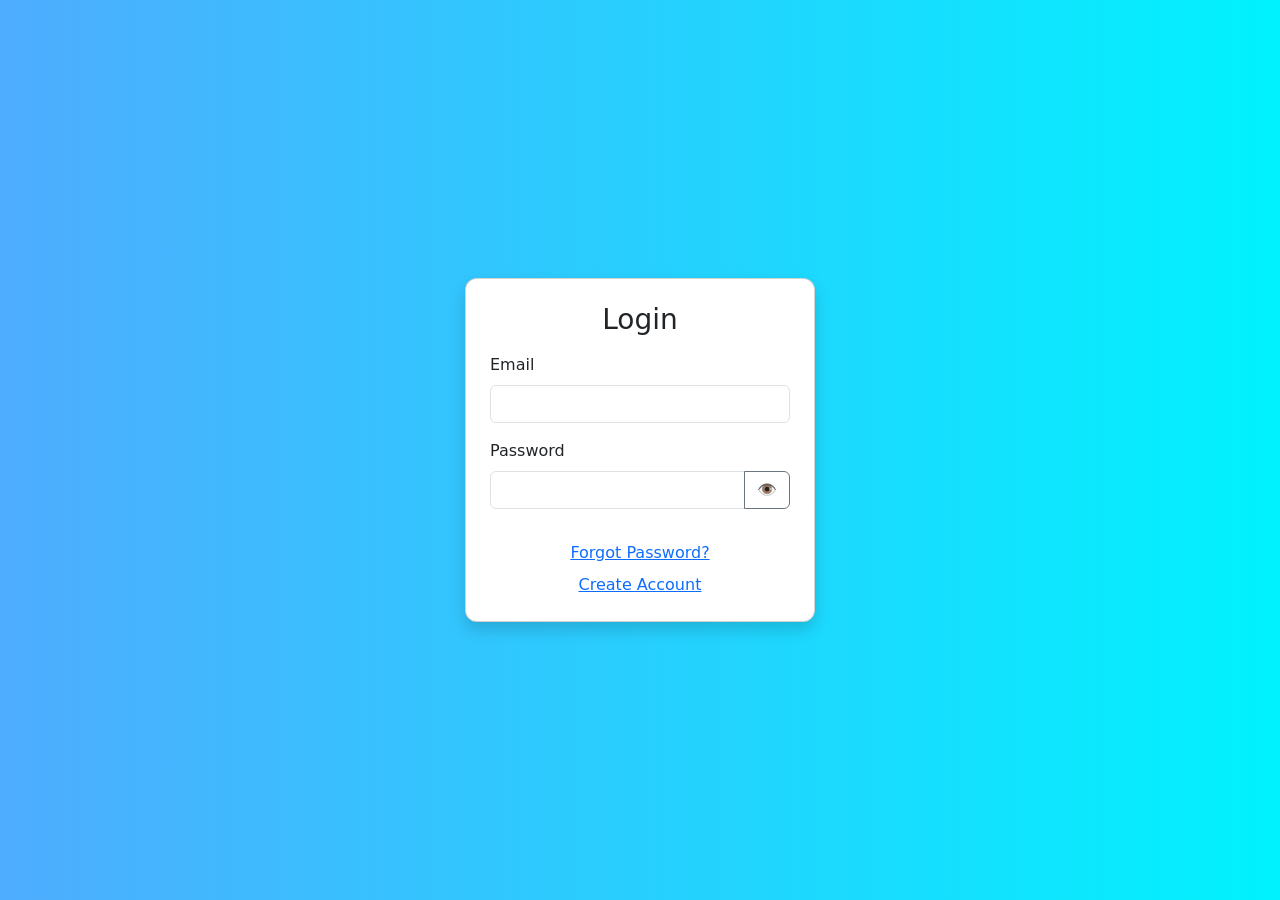
==== index.html @ 3dd90c4c "index.html" ====
<!DOCTYPE html>
<html lang="en">
<head>
    <link href="https://cdn.jsdelivr.net/npm/bootstrap@5.3.2/dist/css/bootstrap.min.css" rel="stylesheet">
    <link rel="stylesheet" href="styles.css">

    <meta charset="UTF-8">
    <title>Login</title>
</head>
    
<body>

<div class="container d-flex justify-content-center align-items-center vh-100">

<div class="card p-4 shadow" style="width:350px;">

<h3 class="text-center mb-3">Login</h3>

<form>

<div class="mb-3">
<label class="form-label">Email</label>
<input type="email" class="form-control" required>
</div>

<div class="mb-3">
<label class="form-label">Password</label>

<div class="input-group">
<input type="password" id="password" class="form-control">

<button class="btn btn-outline-secondary" type="button" onclick="togglePassword()">👁️</button>
</div>

</div>
   


</form>

<div class="text-center mt-3">
<a href="forgot-password.html">Forgot Password?</a>
</div>

<div class="text-center mt-2">
<a href="register.html">Create Account</a>
</div>

</div>
</div>

</body>
</html>
---- styles.css ----
body{
background: linear-gradient(to right,#4facfe,#00f2fe);
}

.card{
border-radius:15px;
}
.card:hover{
transform: translateY(-5px);
transition: 0.3s;
}
.navbar{
box-shadow: 0 4px 10px rgba(0,0,0,0.2);
}

.card{
border-radius: 12px;
}
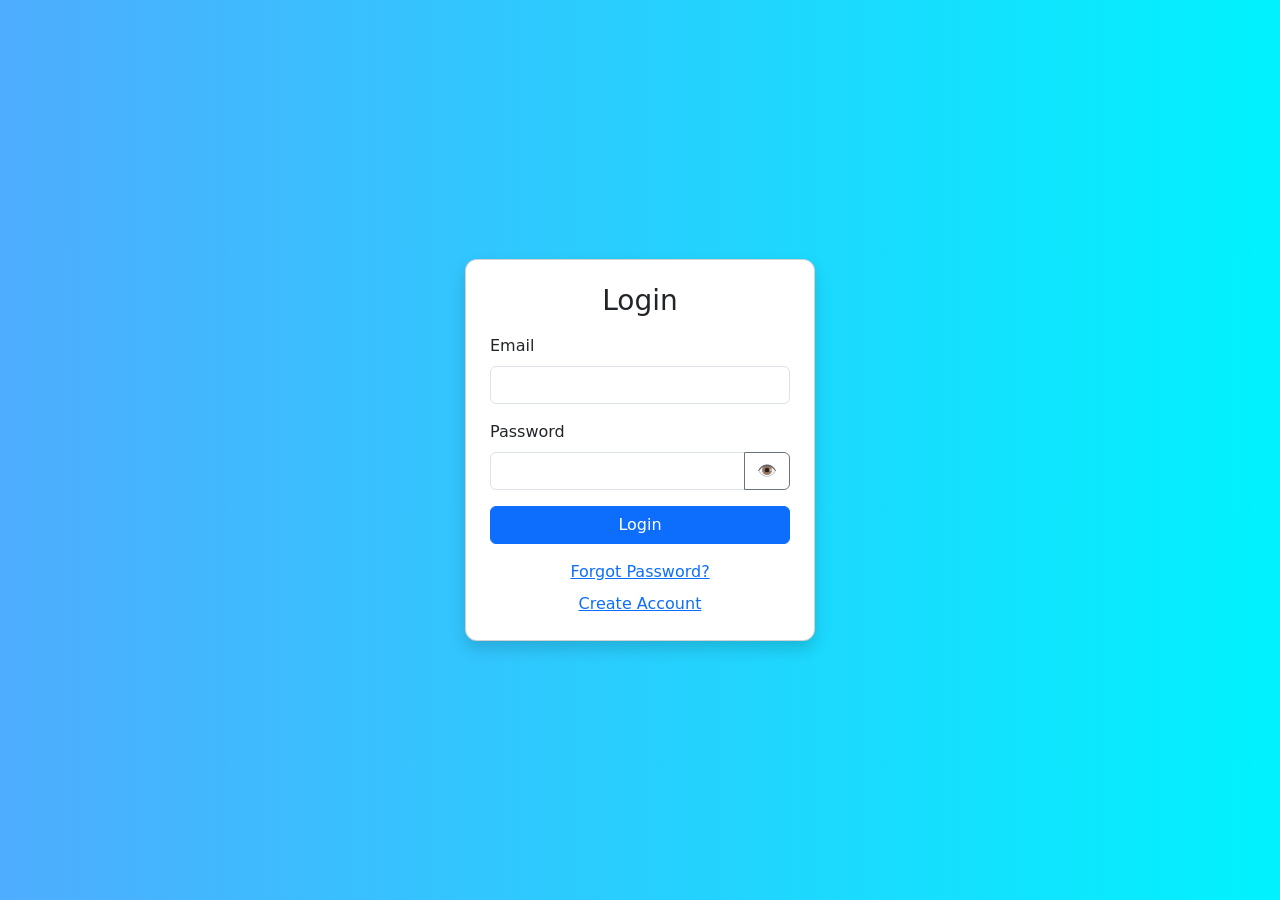
==== commit 15fca2aa: "index.html" ====
--- a/index.html
+++ b/index.html
@@ -1,13 +1,13 @@
 <!DOCTYPE html>
 <html lang="en">
 <head>
+    <meta charset="UTF-8">
+    <title>Login</title>
+
     <link href="https://cdn.jsdelivr.net/npm/bootstrap@5.3.2/dist/css/bootstrap.min.css" rel="stylesheet">
     <link rel="stylesheet" href="styles.css">
+</head>
 
-    <meta charset="UTF-8">
-    <title>Login</title>
-</head>
-    
 <body>
 
 <div class="container d-flex justify-content-center align-items-center vh-100">
@@ -18,26 +18,32 @@
 
 <form>
 
+<!-- EMAIL -->
 <div class="mb-3">
 <label class="form-label">Email</label>
-<input type="email" class="form-control" required>
+<input type="email" id="email" class="form-control" required>
 </div>
 
+<!-- PASSWORD -->
 <div class="mb-3">
 <label class="form-label">Password</label>
 
 <div class="input-group">
-<input type="password" id="password" class="form-control">
+<input type="password" id="password" class="form-control" required>
 
 <button class="btn btn-outline-secondary" type="button" onclick="togglePassword()">👁️</button>
 </div>
 
 </div>
-   
 
+<!-- LOGIN BUTTON -->
+<button type="button" class="btn btn-primary w-100" onclick="validateLogin()">
+Login
+</button>
 
 </form>
 
+<!-- LINKS -->
 <div class="text-center mt-3">
 <a href="forgot-password.html">Forgot Password?</a>
 </div>
@@ -49,5 +55,32 @@
 </div>
 </div>
 
+<!-- JAVASCRIPT -->
+<script>
+
+// 👁️ Toggle Password
+function togglePassword(){
+let pass = document.getElementById("password");
+pass.type = pass.type === "password" ? "text" : "password";
+}
+
+// ✅ Login Validation
+function validateLogin(){
+let email = document.getElementById("email").value;
+let pass = document.getElementById("password").value;
+
+if(email === "" || pass === ""){
+alert("Please fill all fields");
+return;
+}
+
+alert("Login Successful");
+
+// optional redirect
+// window.location.href = "dashboard.html";
+}
+
+</script>
+
 </body>
 </html>
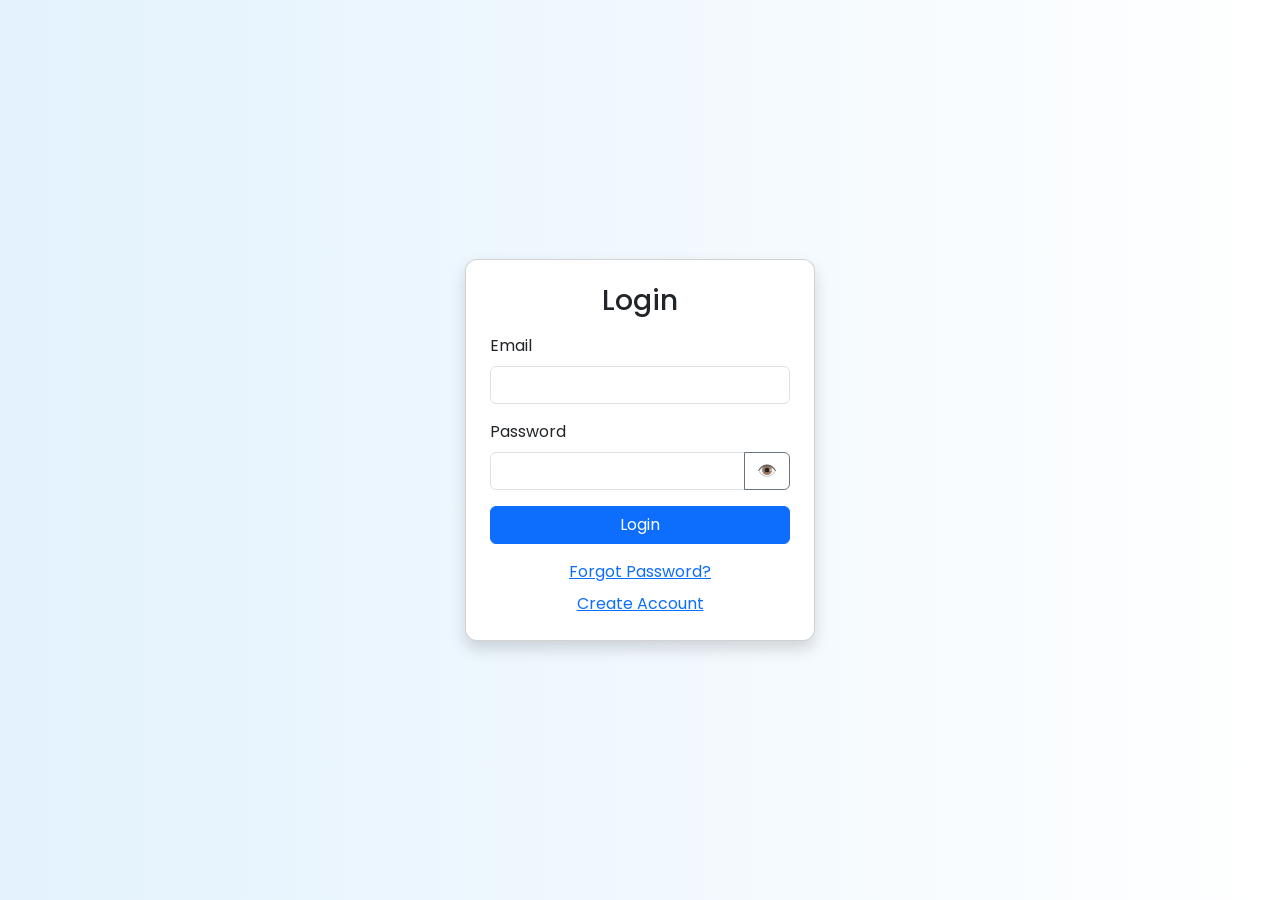
==== commit 5c4b7435: "index.html" ====
--- a/index.html
+++ b/index.html
@@ -3,7 +3,7 @@
 <head>
     <meta charset="UTF-8">
     <title>Login</title>
-
+  <link href="https://fonts.googleapis.com/css2?family=Poppins&display=swap" rel="stylesheet">
     <link href="https://cdn.jsdelivr.net/npm/bootstrap@5.3.2/dist/css/bootstrap.min.css" rel="stylesheet">
     <link rel="stylesheet" href="styles.css">
 </head>
--- a/styles.css
+++ b/styles.css
@@ -1,5 +1,15 @@
 body{
 background: linear-gradient(to right,#4facfe,#00f2fe);
+}
+:root {
+    --primary-color: #4a90e2;
+    --secondary-color: #6c757d;
+}
+body {
+    font-family: 'Poppins', sans-serif;
+}
+body {
+    background: linear-gradient(to right, #e3f2fd, #ffffff);
 }
 
 .card{
@@ -7,7 +17,7 @@
 }
 .card:hover{
 transform: translateY(-5px);
-transition: 0.3s;
+transition: all 0.3s ease;
 }
 .navbar{
 box-shadow: 0 4px 10px rgba(0,0,0,0.2);
@@ -16,3 +26,11 @@
 .card{
 border-radius: 12px;
 }
+.dashboard-card {
+   transition: all 0.3s ease;
+    border-radius: 12px;
+}
+
+.dashboard-card:hover {
+    transform: scale(1.05);
+}
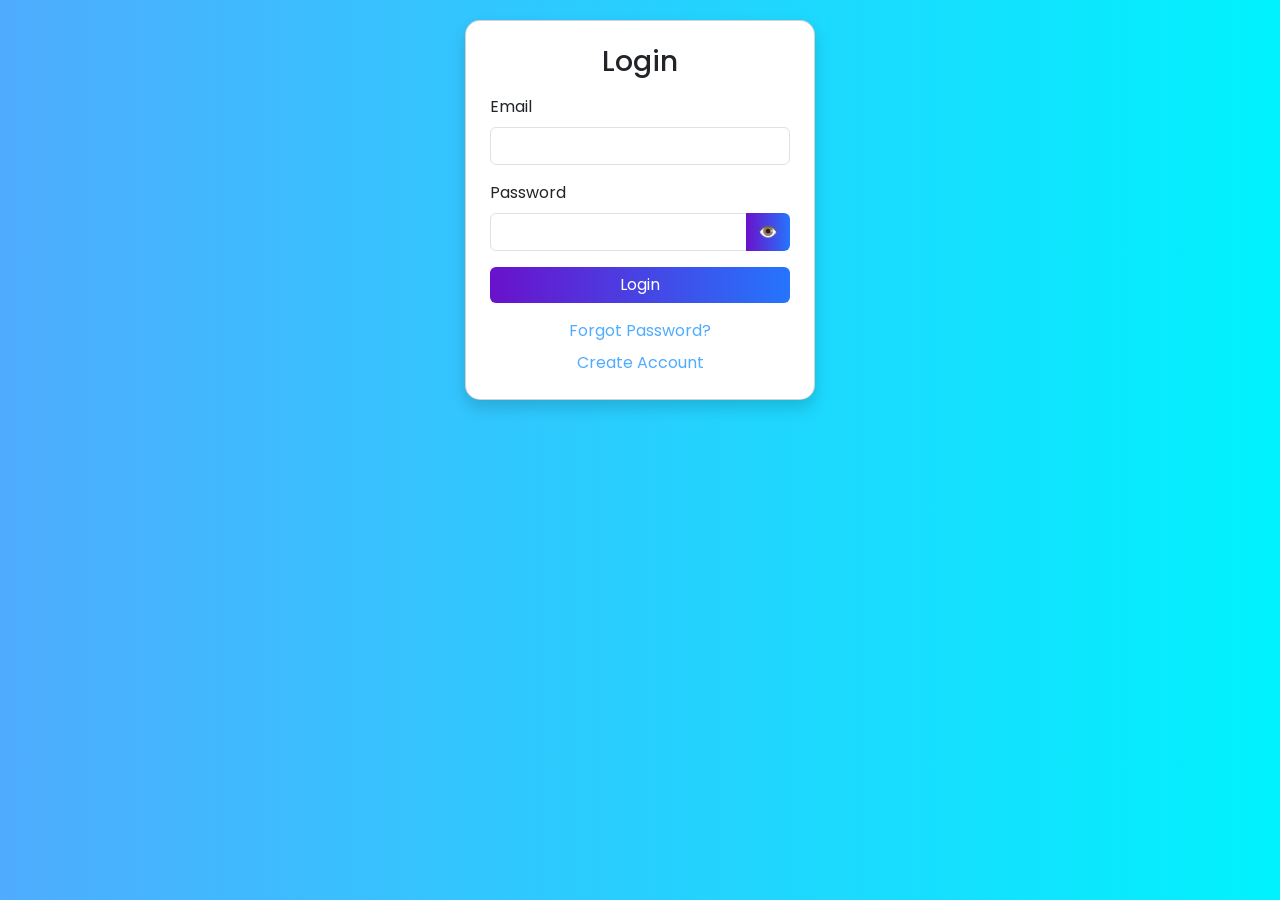
==== commit d60dec9e: "index.html" ====
--- a/index.html
+++ b/index.html
@@ -3,14 +3,14 @@
 <head>
     <meta charset="UTF-8">
     <title>Login</title>
-  <link href="https://fonts.googleapis.com/css2?family=Poppins&display=swap" rel="stylesheet">
+ <link href="https://fonts.googleapis.com/css2?family=Poppins&display=swap" rel="stylesheet">
     <link href="https://cdn.jsdelivr.net/npm/bootstrap@5.3.2/dist/css/bootstrap.min.css" rel="stylesheet">
     <link rel="stylesheet" href="styles.css">
 </head>
 
 <body>
 
-<div class="container d-flex justify-content-center align-items-center vh-100">
+<div class="container d-flex justify-content-center align-items-center">
 
 <div class="card p-4 shadow" style="width:350px;">
 
--- a/styles.css
+++ b/styles.css
@@ -1,36 +1,102 @@
-body{
-background: linear-gradient(to right,#4facfe,#00f2fe);
+/* ===== Root Colors ===== */
+:root {
+    --primary-color: #4facfe;
+    --secondary-color: #00f2fe;
+    --text-color: #333;
 }
-:root {
-    --primary-color: #4a90e2;
-    --secondary-color: #6c757d;
+
+/* ===== Body Styling ===== */
+html, body {
+    height: 100%;
+    margin: 0;
+    padding: 0;
 }
+
 body {
     font-family: 'Poppins', sans-serif;
-}
-body {
-    background: linear-gradient(to right, #e3f2fd, #ffffff);
+    background: linear-gradient(to right, #4facfe, #00f2fe);
+    min-height: 100vh;
+    margin: 0;
 }
 
-.card{
-border-radius:15px;
-}
-.card:hover{
-transform: translateY(-5px);
-transition: all 0.3s ease;
-}
-.navbar{
-box-shadow: 0 4px 10px rgba(0,0,0,0.2);
+/* ===== Card Styling ===== */
+.card {
+    border-radius: 15px;
+    box-shadow: 0 8px 20px rgba(0,0,0,0.15);
+    transition: all 0.3s ease;
 }
 
-.card{
-border-radius: 12px;
+/* Hover Effect for Cards */
+.card:hover {
+    transform: translateY(-5px);
 }
+
+/* ===== Dashboard Card ===== */
 .dashboard-card {
-   transition: all 0.3s ease;
     border-radius: 12px;
+    transition: all 0.3s ease;
 }
 
 .dashboard-card:hover {
     transform: scale(1.05);
 }
+
+/* ===== Navbar ===== */
+.navbar {
+    box-shadow: 0 4px 10px rgba(0,0,0,0.2);
+}
+
+/* ===== Buttons ===== */
+button, .btn {
+    background: linear-gradient(to right, #6a11cb, #2575fc);
+    border: none;
+    color: white;
+    transition: all 0.3s ease;
+}
+
+/* Button Hover */
+button:hover, .btn:hover {
+    transform: scale(1.05);
+    opacity: 0.9;
+}
+
+/* ===== Links ===== */
+a {
+    color: var(--primary-color);
+    text-decoration: none;
+    transition: 0.3s;
+}
+
+/* Link Hover */
+a:hover {
+    color: #0056b3;
+    text-decoration: underline;
+}
+
+/* ===== Input Fields ===== */
+input {
+    border-radius: 8px;
+    padding: 10px;
+    border: 1px solid #ccc;
+    transition: 0.3s;
+}
+
+/* Input Focus */
+input:focus {
+    border-color: var(--primary-color);
+    outline: none;
+    box-shadow: 0 0 5px rgba(79, 172, 254, 0.5);
+}
+
+/* ===== Spacing Utility ===== */
+.container, .card {
+    padding: 20px;
+}
+.container {
+    background: transparent !important;
+}
+
+/* ===== Smooth Transition for All Elements ===== */
+* {
+    transition: all 0.2s ease-in-out;
+}
